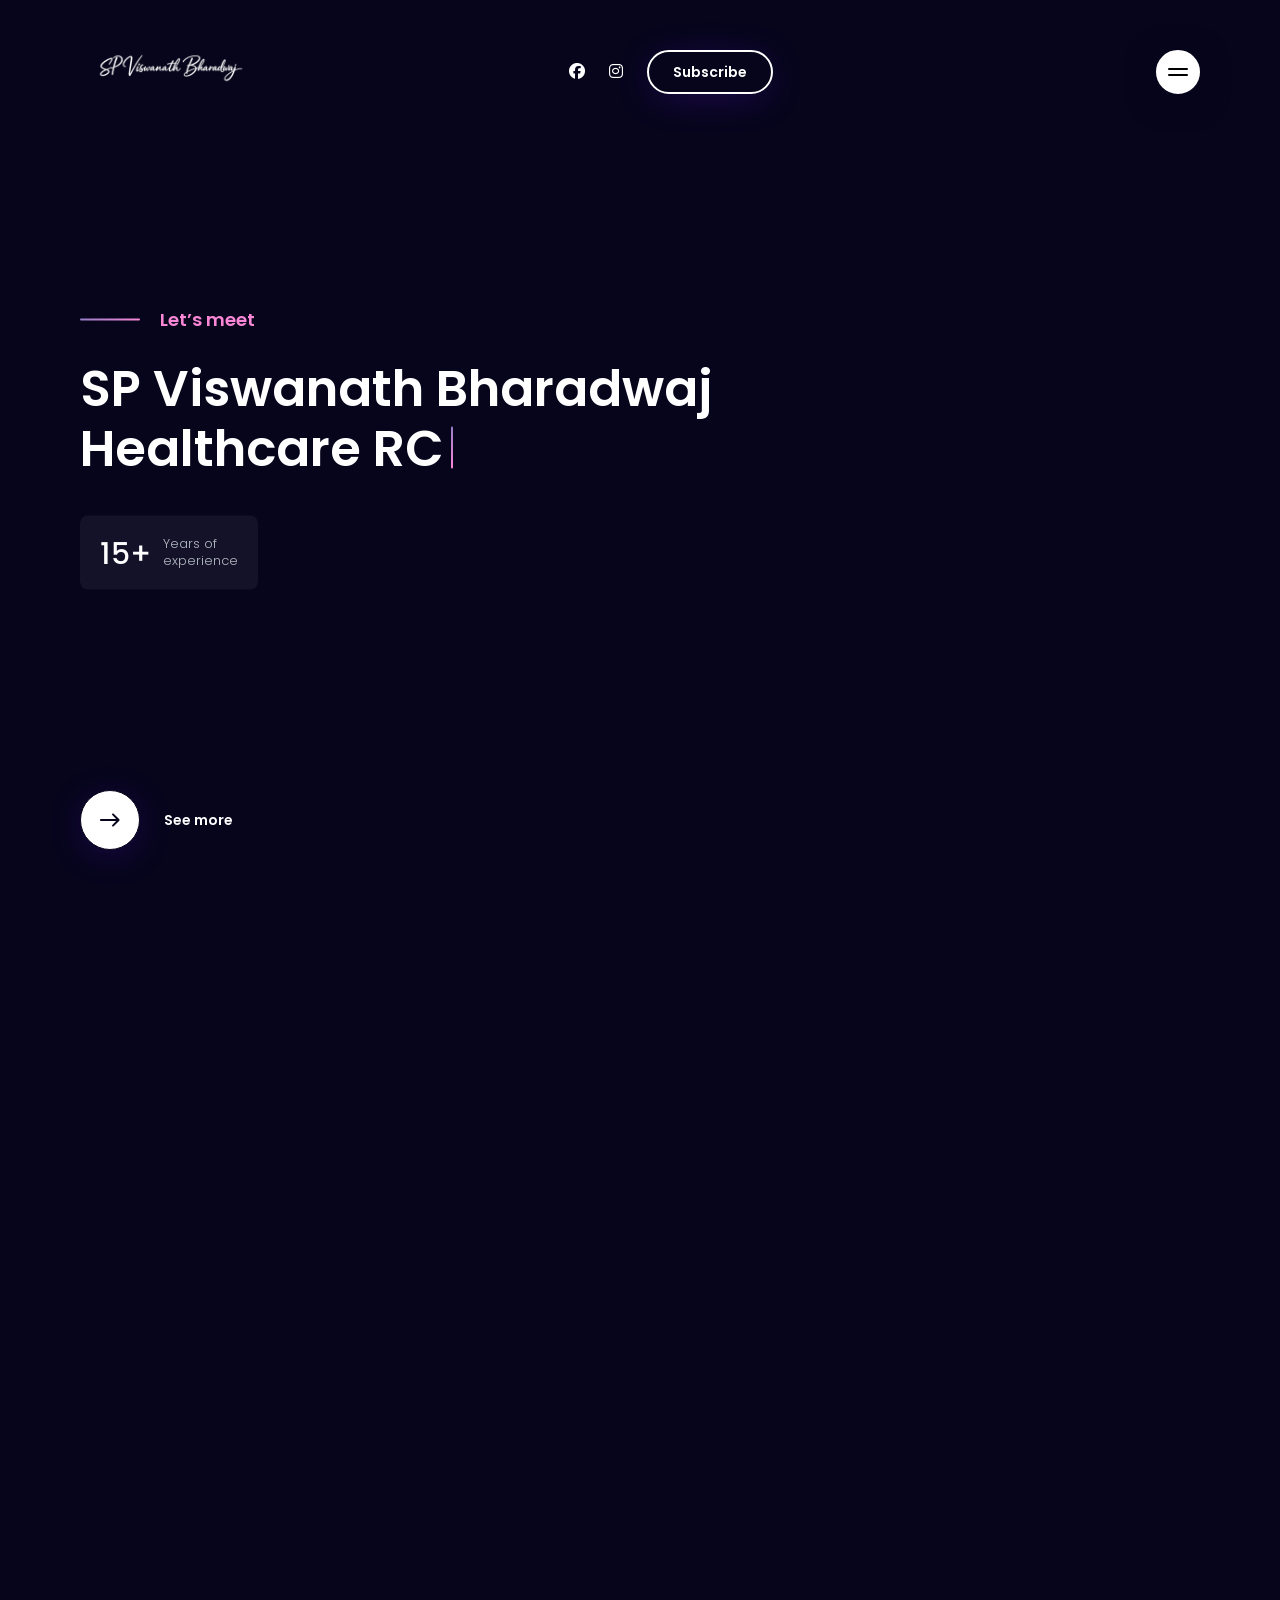
==== index.html @ 12da643f "Update index.html" ====
<!DOCTYPE html>
<html lang="en" dir="ltr">

  <head>
    <meta charset="utf-8">

    <!-- Page Title -->
    <title>SP Viswanath Bharadwaj Portfolio</title>

    <!-- Meta Tags -->
    <meta name="description" content="Marvio - awesome coming soon and portfolio template to kick-start your project">
    <meta name="keywords" content="mix_design, coming soon, under construction, template, landing page, portfolio, one page, responsive, html5, css3, creative, clean, agency, personal page">
    <meta name="author" content="mix_design">

    <!-- Viewport Meta-->
    <meta http-equiv="X-UA-Compatible" content="IE=edge">
    <meta name="viewport" content="width=device-width, initial-scale=1, maximum-scale=1">

    <!-- Template Favicon & Icons Start -->
    <link rel="icon" href="img/favicon/favicon.ico" sizes="any">
    <link rel="icon" href="img/favicon/icon.svg" type="image/svg+xml">
    <link rel="apple-touch-icon" href="img/favicon/apple-touch-icon.png">
    <link rel="manifest" href="img/favicon/manifest.webmanifest">
    <!-- Template Favicon & Icons End -->

    <!-- Facebook Metadata Start -->
    <meta property="og:image:height" content="1200">
    <meta property="og:image:width" content="1200">
    <meta property="og:title" content="Marvio - Coming Soon & Portfolio Template">
    <meta property="og:description" content="Marvio - awesome coming soon and portfolio template to kick-start your project">
    <meta property="og:url" content="http://mixdesign.dev/themeforest/marvio/">
    <meta property="og:image" content="http://mixdesign.dev/themeforest/marvio/img/favicon/og-image.jpg">
    <!-- Facebook Metadata End -->

    <!-- Template Styles Start -->
    <link rel="stylesheet" type="text/css" href="css/loaders/loader.css">
    <link rel="stylesheet" type="text/css" href="css/plugins.css">
    <link rel="stylesheet" type="text/css" href="css/main.css">
    <!-- Template Styles End -->

    <!-- Custom Browser Color Start -->
    <meta name="theme-color" content="#0e0d26">
    <meta name="msapplication-navbutton-color" content="#0e0d26">
    <meta name="apple-mobile-web-app-status-bar-style" content="#0e0d26">
    <!-- Custom Browser Color End -->
  </head>

  <body>

    <!-- Loader Start -->
    <div class="loader">
      <div class="loader__container">
        <div class="loader__circle">
          <img src="img/logo-loader.svg" alt="Marvio Template Loader Logo">
        </div>
      </div>
    </div>
    <!-- Loader End -->

    <!-- Menu Start -->
    <nav id="menu" class="menu">
      <div class="menu__content">
        <div class="container-fluid p-0 fullheight">
          <div class="row g-0 flex-xl-row-reverse fullheight">

            <!--Menu Data Block Start -->
            <div class="col-12 col-xl-8 menu__data">

              <!-- Menu Controls Line Start -->
              <div class="menudata__controls">
                <div class="controls__content">
                  <div class="container-fluid p-0">
                    <div class="row g-0">
                      <div class="col-8">
                        <div class="controls__leftline d-flex justify-content-start align-items-center">

                          <!-- Menu Notify Trigger Start -->
                          <a id="notify-trigger-menu" class="btn-round-mobile btn-notify btn-light-mobile hover-white hover-white-s" href="#0">
                            <em></em>
                            <i class="fa-solid fa-bell"></i>
                            <span class="btn-caption">Subscribe</span>
                          </a>
                          <!-- Menu Notify Trigger End -->

                          <!-- Menu Socials Start -->
                          <div class="socials-menu">
                            <ul>
                              <li>
                                <a href="https://www.facebook.com/throbknight" target="_blank">
                                  <i class="fa-brands fa-facebook"></i>
                                </a>
                              </li>
                              <li>
                                <a href="https://www.instagram.com/sp_viswanath_bharadwaj/" target="_blank">
                                  <i class="fa-brands fa-instagram"></i>
                                </a>
                              </li>
                            </ul>
                          </div>
                          <!-- Menu Socials End -->

                        </div>
                      </div>
                      <div class="col-4">
                        <div class="controls__rightline d-flex justify-content-end align-items-center">

                          <!-- Menu Close Button Start -->
                          <a id="menu-close" class="section-close hover-white hover-white-s" href="#0">
                            <em></em>
                            <span></span>
                          </a>
                          <!-- Menu Close Button End -->

                        </div>
                      </div>
                    </div>
                  </div>
                </div>
              </div>
              <!-- Menu Controls Line End -->

              <!-- Menu Links Start -->
              <div class="menudata__links">
                <div class="container-fluid p-0">
                  <div class="row g-0 align-items-end">
                    <div class="col-12 col-md-6">

                      <!-- Navigation Start -->
                      <ul class="navigation">
                        <li>
                          <a href="#0" id="home-trigger">Home</a>
                        </li>
                        <li>
                          <a href="#0" id="about-trigger">About Me</a>
                        </li>
                        <li>
                          <a href="#0" id="portfolio-trigger">Portfolio</a>
                        </li>
                        <li>
                          <a href="#0" id="contact-trigger">Contact</a>
                        </li>
                      </ul>
                      <!-- Navigation End -->

                    </div>
                    <div class="col-12 col-md-6">

                      <!-- Menu Contact Links Start -->
                      <ul class="menulinks__contact">
                        <li>
                          <p>
                            <a class="contact-link" href="https://maps.app.goo.gl/tg66KsyhEFviQRVW8" target="_blank">Uppal,<br>Hyderabad, IN 500039</a>
                          </p>
                        </li>
                        <li>
                          <p><a class="contact-link" href="tel:+917893656464">+91 789 365-6464</a></p>
                        </li>
                        <li>
                          <p><a class="contact-link" href="mailto:example@example.com?subject=Message%20from%20your%20site">spv.bharadwaj@gmail.com</a></p>
                        </li>
                      </ul>
                      <!-- Menu Contact Links End -->

                    </div>
                  </div>
                </div>
              </div>
              <!-- Menu Links End -->

              <!-- Menu Copyright Start -->
              <div class="menudata__copyright">
                <div class="container-fluid p-0">
                  <div class="row g-0">
                    <div class="col-12">
                      <p class="copyright">By <a href="https://bharadwaj-sigma.vercel.app" target="_blank">SP Viswanath Bharadwaj</a>, 2026</p>
                    </div>
                  </div>
                </div>
              </div>
              <!-- Menu Copyright End -->

            </div>
            <!--Menu Data Block End -->

            <!--Menu Media Block Start -->
            <div class="col-12 col-xl-4 menu__media">
              <div class="media__content">

                <!-- Menu Image Background Start -->
                <div class="menu__image menu-image-1"></div>
                <!-- Menu Image Background End -->

              </div>
            </div>
            <!--Menu Media Block End -->

          </div>
        </div>
      </div>
    </nav>
    <!-- Menu End -->

    <!-- Header Start -->
    <header id="header" class="header">

      <!-- Logo Start -->
      <div class="header__logo">
        <img src="img/spvb-logo.svg" alt="SP Viswanath Bharadwaj">
      </div>
      <!-- Logo End -->

      <!-- Header Content Start -->
      <div class="header__content fullheight-mobile d-flex align-items-center">
        <div class="container-fluid px-0">
          <div class="row gx-0 justify-content-end justify-content-xl-start">
            <div class="col-auto col-xl-8">

              <!-- Header Controls Block Start -->
              <div class="header__buttons d-flex justify-content-end align-items-center">

                <!-- Socials Desktop Start -->
                <div class="socials-desktop">
                <ul>
                <li>
                <a href="https://www.facebook.com/throbknight" target="_blank">
                <i class="fa-brands fa-facebook"></i>
                </a>
                </li>
                <li>
                <a href="https://www.instagram.com/sp_viswanath_bharadwaj/" target="_blank">
                <i class="fa-brands fa-instagram"></i>
                </a>
                </li>
                </ul>
                </div>
                <!-- Socials Desktop End -->

                <!-- Notify Trigger Start -->
                <a id="notify-trigger" class="btn-round-mobile btn-notify btn-light-outline notify-trigger hover-white hover-white-s" href="#0">
                  <em></em>
                  <i class="fa-solid fa-bell"></i>
                  <span class="btn-caption">Subscribe</span>
                </a>
                <!-- Notify Trigger End -->

              </div>
              <!-- Header Controls Block End -->

            </div>
            <div class="col-auto col-xl-4">

              <!-- Menu Trigger Start -->
              <div class="header__menu d-flex justify-content-end">
                <a id="menu-trigger" class="menu-trigger" href="#0">
                  <span class="menu-objects"></span>
                </a>
              </div>
              <!-- Menu Trigger End -->

            </div>
          </div>
        </div>
      </div>
      <!-- Header Content End -->

    </header>
    <!-- Header End -->

    <!-- Main Section Start -->
    <section id="main" class="main active">
      <div class="main__content">
        <div class="container-fluid p-0 fullheight">
          <div class="row g-0 fullheight">

            <!-- Main Section Intro Start -->
            <div class="col-12 col-xl-8 main__intro">

              <!-- Intro Content Start -->
              <div class="intro__content">

                <!-- Headline Start -->
                <div id="headline" class="headline">
                  <span class="headline__subtitle">Let’s meet</span>
                  <h1 class="animated-headline medium">
                  SP Viswanath Bharadwaj
                  <br>
                  <span id="typed-strings">
                  <b>Healthcare RCM Strategist</b>
                  <b>Revenue Cycle Automation Architect</b>
                  <b>Healthcare Financial Systems Innovator</b>
                  </span>
                  <span id="typed"></span>
                  </h1>
                  <div class="headline__numblock d-flex align-items-start">
                    <div class="numblock block-rounded-m d-flex flex-column flex-sm-row align-items-sm-center">
                      <span class="numblock__number">15+</span>
                      <span class="numblock__descr">Years of<br>experience</span>
                    </div>
                  </div>
                </div>
                <!-- Headline End -->

              </div>
              <!-- Intro Content End -->

              <!-- Bottom Button Start -->
              <div class="intro__button">
                <a href="#0" id="menu-trigger-intro" class="btn-bottom">
                  <span class="circle">
                    <em></em>
                    <svg xmlns="http://www.w3.org/2000/svg" enable-background="new 0 0 24 24" height="24px" viewBox="0 0 24 24" width="24px">
                      <rect fill="none" height="24" width="24"/>
                      <path d="M14.29,5.71L14.29,5.71c-0.39,0.39-0.39,1.02,0,1.41L18.17,11H3c-0.55,0-1,0.45-1,1v0c0,0.55,0.45,1,1,1h15.18l-3.88,3.88 c-0.39,0.39-0.39,1.02,0,1.41l0,0c0.39,
                      0.39,1.02,0.39,1.41,0l5.59-5.59c0.39-0.39,0.39-1.02,0-1.41L15.7,5.71 C15.32,5.32,14.68,5.32,14.29,5.71z"/>
                    </svg>
                  </span>
                  <span class="caption">See more</span>
                </a>
              </div>
            <!-- Main Section Intro End -->

            <!-- Main Section Media Start -->
            <div class="col-12 col-xl-4 main__media">

              <!-- Background Effect Start -->
              <div id="bgndKenburns"></div>
              <!-- Background Effect End -->

            </div>
            <!-- Main Section Media End -->

            <!-- Sosials Mobile Start -->
            <div class="col-12 socials-mobile">
  <ul>
    <li>
      <a href="https://www.facebook.com/throbknight" target="_blank">
        <i class="fa-brands fa-facebook"></i>
      </a>
    </li>
    <li>
      <a href="https://www.instagram.com/sp_viswanath_bharadwaj/" target="_blank">
        <i class="fa-brands fa-instagram"></i>
      </a>
    </li>
  </ul>
</div>
            <!-- Sosials Mobile End -->

          </div>
        </div>
      </div>
    </section>
    <!-- Main Section End -->

<!-- About Section Start -->
<section id="about" class="inner about">
<div class="container-fluid p-0 fullheight">
<div class="row g-0 fullheight">

<!-- About Content Start -->
<div class="col-12 col-xl-8 inner__content">

<div class="desktop-shadow"></div>

<div class="inner__blocks">

<!-- About Text -->
<div class="inner__container">
<div class="content-block">

<span class="section__subtitle">About Me</span>
<h2>SP Viswanath Bharadwaj</h2>

<p class="section__text">
I am a healthcare revenue strategist focused on improving how hospitals
manage financial operations and navigate the complexity of insurance systems.
My work revolves around identifying operational inefficiencies,
understanding payer behavior and developing practical solutions that
improve financial performance across healthcare organizations.
</p>

<p class="section__text">
My professional journey has been driven by curiosity about how healthcare
systems function behind the scenes. Over time this curiosity evolved into
a deeper interest in revenue cycle operations, financial analytics and the
structural challenges hospitals face when dealing with insurance processes,
claim denials and reimbursement delays.
</p>

<p class="section__text">
Through continuous learning and hands-on experience I have developed a
strong understanding of the healthcare revenue cycle and its operational
bottlenecks. My focus is on designing strategic frameworks and scalable
systems that help healthcare providers strengthen financial stability
while improving transparency for patients.
</p>

<p class="section__text">
My long term vision is to contribute to building smarter healthcare
revenue ecosystems where technology, data intelligence and patient
advocacy work together to create more efficient and sustainable
healthcare financial systems.
</p>

</div>
</div>


<!-- Skills Section -->
<div class="inner__container">
<div class="content-block">

<div class="show-skillbar">
<div class="skillbar" data-percent="95">
<span class="skillbar-title">Revenue Cycle Strategy</span>
<p class="skillbar-bar"></p>
<span class="skill-bar-percent"></span>
</div>
</div>

<div class="show-skillbar">
<div class="skillbar" data-percent="92">
<span class="skillbar-title">Healthcare Financial Analytics</span>
<p class="skillbar-bar"></p>
<span class="skill-bar-percent"></span>
</div>
</div>

<div class="show-skillbar">
<div class="skillbar" data-percent="90">
<span class="skillbar-title">RCM Automation Architecture</span>
<p class="skillbar-bar"></p>
<span class="skill-bar-percent"></span>
</div>
</div>

<div class="show-skillbar">
<div class="skillbar" data-percent="93">
<span class="skillbar-title">Denial Management Strategy</span>
<p class="skillbar-bar"></p>
<span class="skill-bar-percent"></span>
</div>
</div>

<div class="show-skillbar">
<div class="skillbar" data-percent="91">
<span class="skillbar-title">Payer Behavior Analysis</span>
<p class="skillbar-bar"></p>
<span class="skill-bar-percent"></span>
</div>
</div>

<div class="show-skillbar">
<div class="skillbar" data-percent="94">
<span class="skillbar-title">Healthcare Revenue Optimization</span>
<p class="skillbar-bar"></p>
<span class="skill-bar-percent"></span>
</div>
</div>

</div>
</div>


<!-- Optional Visual Block -->
<div class="inner__container">
<div class="content-block">

<div class="fullwidth-container">

<video class="block-rounded-l" width="100%" controls autoplay muted loop>
  <source src="video/my-video.mp4" type="video/mp4">
  Your browser does not support the video tag.
</video>

</div>

</div>
</div>
</div>
</div>

</div>
</div>
<!-- About Content End -->


<!-- About Media Start -->
<div class="col-12 col-xl-4 inner__media">
<div class="image media-image-about"></div>
</div>
<!-- About Media End -->


</div>
</div>
</section>
<!-- About Section End -->

          <!-- About Section Media Start -->
          <div class="col-12 col-xl-4 inner__media">

            <!-- About Section Image Background Start -->
            <div class="image media-image-about"></div>
            <!-- About Section Image Background End -->

          </div>
</section>
<!-- About Section End -->

    <!-- Portfolio Section Start -->
    <section id="portfolio" class="inner portfolio">
      <div class="container-fluid p-0 fullheight">
        <div class="row g-0 fullheight">

          <!-- Portfolio Section Content Start -->
          <div class="col-12 col-xl-8 inner__content">
            <!-- desktop shadow -->
            <div class="desktop-shadow"></div>
            <!-- inner section blocks -->
            <div class="inner__blocks">

              <!-- Section Container - Section Title Start -->
              <div class="inner__container">
                <div class="content-block">
                  <span class="section__subtitle">Portfolio</span>
                  <h2>Healthcare Revenue Systems & Strategic Models</h2>
                  <p class="section__text">
My work focuses on designing large scale healthcare revenue infrastructure
that improves hospital financial stability, reduces claim denials and
creates better financial outcomes for both providers and patients.
</p>

</div>
              </div>
              <!-- Section Container - Section Title End -->

<!-- Section Container - Gallery Start -->
<div class="inner__container">
<div class="content-block grid-block">
<div class="container-fluid px-4 works__gallery">
<div class="row gx-5 my-gallery" itemscope itemtype="http://schema.org/ImageGallery">

<!-- Works Gallery Single Item Start -->
<figure class="col-12 col-md-6 my-gallery__item" itemprop="associatedMedia" itemscope itemtype="http://schema.org/ImageObject">
<a href="img/portfolio/1.PNG" data-image="img/portfolio/1.PNG" class="my-gallery__link block-rounded-l" itemprop="contentUrl" data-size="1000x1000">
<img src="img/portfolio/1.PNG" class="my-gallery__image" itemprop="thumbnail" alt="Image description" />
</a>
<figcaption class="my-gallery__description block-rounded-l" itemprop="caption description">
<h4 class="dark">$100M Healthcare RCM Ecosystem Model
<small>RCM Platform</small>
</h4>
<p>A comprehensive revenue cycle ecosystem that integrates automation, revenue intelligence and patient financial advocacy to reduce denials, accelerate reimbursements and detect revenue leakage across healthcare systems.</p>
</figcaption>
</figure>
<!-- Works Gallery Single Item End -->


<!-- Works Gallery Single Item Start -->
<figure class="col-12 col-md-6 my-gallery__item" itemprop="associatedMedia" itemscope itemtype="http://schema.org/ImageObject">
<a href="img/portfolio/2.PNG" data-image="img/portfolio/2.PNG" class="my-gallery__link block-rounded-l" itemprop="contentUrl" data-size="1000x1000">
<img src="img/portfolio/2.PNG" class="my-gallery__image" itemprop="thumbnail" alt="Image description" />
</a>
<figcaption class="my-gallery__description block-rounded-l" itemprop="caption description">
<h4>RCM Automation Architecture
<small>Automation</small>
</h4>
<p>Development of automated workflows for eligibility verification, authorization detection, claim scrubbing and payment posting to significantly reduce operational dependency and increase claim processing speed.</p>
</figcaption>
</figure>
<!-- Works Gallery Single Item End -->


<!-- Works Gallery Single Item Start -->
<figure class="col-12 col-md-6 my-gallery__item" itemprop="associatedMedia" itemscope itemtype="http://schema.org/ImageObject">
<a href="img/portfolio/3.PNG" data-image="img/portfolio/3.PNG" class="my-gallery__link block-rounded-l" itemprop="contentUrl" data-size="1000x1000">
<img src="img/portfolio/3.PNG" class="my-gallery__image" itemprop="thumbnail" alt="Image description" />
</a>
<figcaption class="my-gallery__description block-rounded-l" itemprop="caption description">
<h4>Revenue Intelligence Engine
<small>Analytics</small>
</h4>
<p>Predictive analytics system designed to monitor payer behavior, identify underpayments, forecast denial risks and provide financial performance insights for healthcare organizations.</p>
</figcaption>
</figure>
<!-- Works Gallery Single Item End -->


<!-- Works Gallery Single Item Start -->
<figure class="col-12 col-md-6 my-gallery__item" itemprop="associatedMedia" itemscope itemtype="http://schema.org/ImageObject">
<a href="img/portfolio/4.PNG" data-image="img/portfolio/4.PNG" class="my-gallery__link block-rounded-l" itemprop="contentUrl" data-size="1000x1000">
<img src="img/portfolio/4.PNG" class="my-gallery__image" itemprop="thumbnail" alt="Image description" />
</a>
<figcaption class="my-gallery__description block-rounded-l" itemprop="caption description">
<h4 class="dark">Patient Financial Advocacy Model
<small>Patient Advocacy</small>
</h4>
<p>A structured advocacy layer that helps patients navigate insurance, understand medical bills and access financial assistance programs while improving revenue recovery for healthcare providers.</p>
</figcaption>
</figure>
<!-- Works Gallery Single Item End -->


<!-- Works Gallery Single Item Start -->
<figure class="col-12 col-md-6 my-gallery__item" itemprop="associatedMedia" itemscope itemtype="http://schema.org/ImageObject">
<a href="img/portfolio/5.PNG" data-image="img/portfolio/5.PNG" class="my-gallery__link block-rounded-l" itemprop="contentUrl" data-size="1000x1000">
<img src="img/portfolio/5.PNG" class="my-gallery__image" itemprop="thumbnail" alt="Image description" />
</a>
<figcaption class="my-gallery__description block-rounded-l" itemprop="caption description">
<h4 class="dark">Healthcare Revenue Protection Framework
<small>Compliance</small>
</h4>
<p>A strategic framework designed to minimize revenue leakage, improve payer contract compliance and protect healthcare organizations from financial and operational risk.</p>
</figcaption>
</figure>
<!-- Works Gallery Single Item End -->


<!-- Works Gallery Single Item Start -->
<figure class="col-12 col-md-6 my-gallery__item" itemprop="associatedMedia" itemscope itemtype="http://schema.org/ImageObject">
<a href="img/portfolio/6.PNG" data-image="img/portfolio/6.PNG" class="my-gallery__link block-rounded-l" itemprop="contentUrl" data-size="1000x1000">
<img src="img/portfolio/6.PNG" class="my-gallery__image" itemprop="thumbnail" alt="Image description" />
</a>
<figcaption class="my-gallery__description block-rounded-l" itemprop="caption description">
<h4>Integrated Healthcare Navigation Network
<small>Future Vision</small>
</h4>
<p>A next generation ecosystem connecting hospitals, revenue intelligence platforms, patient advocacy networks and compliance advisory systems into one unified healthcare financial infrastructure.</p>
</figcaption>
</figure>
<!-- Works Gallery Single Item End -->

</div>
</div>
</div>
</div>
<!-- Section Container - Gallery End -->

            </div>
          </div>
          <!-- Portfolio Section Content End -->

          <!-- Portfolio Section Media Start -->
          <div class="col-12 col-xl-4 inner__media">

            <!-- Portfolio Section Image Background Start -->
            <div class="image media-image-portfolio"></div>
            <!-- Portfolio Section Image Background End -->

          </div>
          <!-- Portfolio Section Media End -->

        </div>
      </div>
    </section>
    <!-- Portfolio Section End -->

    <!-- Contact Section Start -->
    <section id="contact" class="inner contact">
      <div class="container-fluid p-0 fullheight">
        <div class="row g-0 fullheight">

          <!-- Contact Section Content Start -->
          <div class="col-12 col-xl-8 inner__content">
            <!-- desktop shadow -->
            <div class="desktop-shadow"></div>
            <!-- inner section blocks -->
            <div class="inner__blocks">

              <!-- Section Container - Section Title Start -->
              <div class="inner__container">
                <div class="content-block">
                  <span class="section__subtitle">Contact</span>
                  <h2>Let’s get in touch. Welcome to the new office.</h2>
                  <p class="section__text">You can call us or leave a request here.
                    We are always glad to see you in <a class="text-link" href="https://maps.app.goo.gl/tg66KsyhEFviQRVW8" target="_blank">our office</a> from
                    <span>9:00</span> to
                    <span>18:00</span>.
                  </p>
                </div>
              </div>
              <!-- Section Container - Section Title End -->

              <!-- Section Container - Contact Data Start -->
              <div class="inner__container">
                <div class="content-block grid-block">
                  <div class="container-fluid px-4">
                    <div class="row gx-5 align-items-stretch">
                      <!-- contact data single item -->
                      <div class="col-12 col-md-6 col-lg-4 contactdata">
                        <div class="contactdata__item contactdata-item-1 block-rounded-l">
                          <div class="contactdata__icon">
                            <img src="https://dummyimage.com/100x100/dedede/636363" alt="Marvio Contact Icon">
                          </div>
                          <h5 class="contactdata__title">Location</h5>
                          <div class="contactdata__descr d-flex align-items-start">
                            <div class="contactdata__icon">
                              <i class="fa-solid fa-location-crosshairs"></i>
                            </div>
                            <div class="contactdata__text">
                              <p><a class="contact-link" href="https://goo.gl/maps/nWXKpGaDPuyH6gxRA" target="_blank">11 West 53 Street,<br>New York, NY 10019</a></p>
                            </div>
                          </div>
                          <div class="contactdata__descr d-flex align-items-start">
                            <div class="contactdata__icon">
                              <i class="fa-solid fa-location-crosshairs"></i>
                            </div>
                            <div class="contactdata__text">
                              <p><a class="contact-link" href="https://goo.gl/maps/xap5o3MZBuC6DFHz8" target="_blank">3400 Broadway,<br>Oakland, CA 94611</a></p>
                            </div>
                          </div>
                        </div>
                      </div>
                      <!-- contact data single item -->
                      <div class="col-12 col-md-6 col-lg-4 contactdata">
                        <div class="contactdata__item contactdata-item-2 block-rounded-l">
                          <div class="contactdata__icon">
                            <img src="https://dummyimage.com/100x100/dedede/636363" alt="Marvio Contact Icon">
                          </div>
                          <h5 class="contactdata__title">Follow us</h5>
                          <div class="contactdata__descr d-flex align-items-start">
                            <ul class="contactdata__socials">
                              <li>
                                <i class="fa-brands fa-facebook"></i>
                                <a class="contact-link" href="https://www.facebook.com/" target="_blank">Facebook</a>
                              </li>
                              <li>
                                <i class="fa-brands fa-instagram"></i>
                                <a class="contact-link" href="https://www.instagram.com/" target="_blank">Instagram</a>
                              </li>
                              <li>
                                <i class="fa-brands fa-x-twitter"></i>
                                <a class="contact-link" href="https://x.com/" target="_blank">X</a>
                              </li>
                              <li>
                                <i class="fa-brands fa-pinterest"></i>
                                <a class="contact-link" href="https://pinterest.com/" target="_blank">Pinterest</a>
                              </li>
                            </ul>
                          </div>
                        </div>
                      </div>
                      <!-- contact data single item -->
                      <div class="col-12 col-md-6 col-lg-4 contactdata">
                        <div class="contactdata__item contactdata-item-3 block-rounded-l">
                          <div class="contactdata__icon">
                            <img src="https://dummyimage.com/100x100/dedede/636363" alt="Marvio Contact Icon">
                          </div>
                          <h5 class="contactdata__title">Contact</h5>
                          <div class="contactdata__descr d-flex align-items-start">
                            <div class="contactdata__icon">
                              <i class="fa-solid fa-phone"></i>
                            </div>
                            <div class="contactdata__text">
                              <p>
                                <a class="contact-link" href="tel:+12127089400">+1 212-708-9400</a>
                                <br>
                                <a class="contact-link" href="tel:+15104570211">+1 510-457-0211</a>
                              </p>
                            </div>
                          </div>
                          <div class="contactdata__descr d-flex align-items-start">
                            <div class="contactdata__icon">
                              <i class="fa-solid fa-envelope"></i>
                            </div>
                            <div class="contactdata__text">
                              <a class="contact-link" href="mailto:example@example.com?subject=Message%20from%20your%20site">hello@marvio.com</a>
                              <br>
                              <a class="contact-link" href="mailto:example@example.com?subject=Message%20from%20your%20site">support@marvio.com</a>
                            </div>
                          </div>
                        </div>
                      </div>
                    </div>
                  </div>
                </div>
              </div>
              <!-- Section Container - Contact Data End -->

          <!-- Portfolio Section Media Start -->
          <div class="col-12 col-xl-4 inner__media">

            <!-- Portfolio Section Image Background Start -->
            <div class="image media-image-portfolio"></div>
            <!-- Portfolio Section Image Background End -->

          </div>
          <!-- Portfolio Section Media End -->

        </div>
      </div>
    </section>
    <!-- Portfolio Section End -->

    <!-- Contact Section Start -->
    <section id="contact" class="inner contact">
      <div class="container-fluid p-0 fullheight">
        <div class="row g-0 fullheight">

          <!-- Contact Section Content Start -->
          <div class="col-12 col-xl-8 inner__content">
            <!-- desktop shadow -->
            <div class="desktop-shadow"></div>
            <!-- inner section blocks -->
            <div class="inner__blocks">

              <!-- Section Container - Section Title Start -->
              <div class="inner__container">
                <div class="content-block">
                  <span class="section__subtitle">Contact</span>
                  <h2>Let’s get in touch. Welcome to the new office.</h2>
                  <p class="section__text">Our website is under construction but we are ready to go!
                    You can call us or leave a request here.
                    We are always glad to see you in <a class="text-link" href="https://goo.gl/maps/nWXKpGaDPuyH6gxRA" target="_blank">our office</a> from
                    <span>9:00</span> to
                    <span>18:00</span>.
                  </p>
                </div>
              </div>
              <!-- Section Container - Section Title End -->

              <!-- Section Container - Contact Data Start -->
              <div class="inner__container">
                <div class="content-block grid-block">
                  <div class="container-fluid px-4">
                    <div class="row gx-5 align-items-stretch">
                      <!-- contact data single item -->
                      <div class="col-12 col-md-6 col-lg-4 contactdata">
                        <div class="contactdata__item contactdata-item-1 block-rounded-l">
                          <div class="contactdata__icon">
                            <img src="https://dummyimage.com/100x100/dedede/636363" alt="Marvio Contact Icon">
                          </div>
                          <h5 class="contactdata__title">Location</h5>
                          <div class="contactdata__descr d-flex align-items-start">
                            <div class="contactdata__icon">
                              <i class="fa-solid fa-location-crosshairs"></i>
                            </div>
                            <div class="contactdata__text">
                              <p><a class="contact-link" href="https://goo.gl/maps/nWXKpGaDPuyH6gxRA" target="_blank">11 West 53 Street,<br>New York, NY 10019</a></p>
                            </div>
                          </div>
                          <div class="contactdata__descr d-flex align-items-start">
                            <div class="contactdata__icon">
                              <i class="fa-solid fa-location-crosshairs"></i>
                            </div>
                            <div class="contactdata__text">
                              <p><a class="contact-link" href="https://goo.gl/maps/xap5o3MZBuC6DFHz8" target="_blank">3400 Broadway,<br>Oakland, CA 94611</a></p>
                            </div>
                          </div>
                        </div>
                      </div>
                      <!-- contact data single item -->
                      <div class="col-12 col-md-6 col-lg-4 contactdata">
                        <div class="contactdata__item contactdata-item-2 block-rounded-l">
                          <div class="contactdata__icon">
                            <img src="https://dummyimage.com/100x100/dedede/636363" alt="Marvio Contact Icon">
                          </div>
                          <h5 class="contactdata__title">Follow us</h5>
                          <div class="contactdata__descr d-flex align-items-start">
                            <ul class="contactdata__socials">
                              <li>
                                <i class="fa-brands fa-facebook"></i>
                                <a class="contact-link" href="https://www.facebook.com/" target="_blank">Facebook</a>
                              </li>
                              <li>
                                <i class="fa-brands fa-instagram"></i>
                                <a class="contact-link" href="https://www.instagram.com/" target="_blank">Instagram</a>
                              </li>
                              <li>
                                <i class="fa-brands fa-x-twitter"></i>
                                <a class="contact-link" href="https://x.com/" target="_blank">X</a>
                              </li>
                              <li>
                                <i class="fa-brands fa-pinterest"></i>
                                <a class="contact-link" href="https://pinterest.com/" target="_blank">Pinterest</a>
                              </li>
                            </ul>
                          </div>
                        </div>
                      </div>
                      <!-- contact data single item -->
                      <div class="col-12 col-md-6 col-lg-4 contactdata">
                        <div class="contactdata__item contactdata-item-3 block-rounded-l">
                          <div class="contactdata__icon">
                            <img src="https://dummyimage.com/100x100/dedede/636363" alt="Marvio Contact Icon">
                          </div>
                          <h5 class="contactdata__title">Contact</h5>
                          <div class="contactdata__descr d-flex align-items-start">
                            <div class="contactdata__icon">
                              <i class="fa-solid fa-phone"></i>
                            </div>
                            <div class="contactdata__text">
                              <p>
                                <a class="contact-link" href="tel:+12127089400">+1 212-708-9400</a>
                                <br>
                                <a class="contact-link" href="tel:+15104570211">+1 510-457-0211</a>
                              </p>
                            </div>
                          </div>
                          <div class="contactdata__descr d-flex align-items-start">
                            <div class="contactdata__icon">
                              <i class="fa-solid fa-envelope"></i>
                            </div>
                            <div class="contactdata__text">
                              <a class="contact-link" href="mailto:example@example.com?subject=Message%20from%20your%20site">hello@marvio.com</a>
                              <br>
                              <a class="contact-link" href="mailto:example@example.com?subject=Message%20from%20your%20site">support@marvio.com</a>
                            </div>
                          </div>
                        </div>
                      </div>
                    </div>
                  </div>
                </div>
              </div>
              <!-- Section Container - Contact Data End -->

              <!-- Section Container - Contact Form Start -->
              <div class="inner__container">
                <div class="content-block">
                  <h3>Just say hello!</h3>
                  <p class="block__text">Want to know more about me, tell us about your project or just to say hello?
                    Drop me a line and I'll get back as soon as possible.
                  </p>
                </div>
                <div class="content-block grid-block">
                  <div class="form-container">

                    <!-- Contact Form Reply Group Start -->
                    <div class="reply-group">
                      <i class="fa-solid fa-circle-check reply-group__icon"></i>
                      <p class="reply-group__title light">Done!</p>
                      <span class="reply-group__text light">Thanks for your message. I'll get back as soon as possible.</span>
                    </div>
                    <!-- Contact Form Reply Group End -->

                    <!-- Contact Form Start -->
                    <form class="form form-light contact-form" id="contact-form">
                      <!-- Hidden Required Fields -->
                      <input type="hidden" name="project_name" value="Marvio - Coming Soon & Portfolio Template">
                      <input type="hidden" name="admin_email" value="support@mixdesign.dev">
                      <input type="hidden" name="form_subject" value="Contact Form Message">
                      <!-- END Hidden Required Fields-->
                      <div class="container-fluid px-4">
                        <div class="row gx-5">
                          <div class="col-12 col-md-6">
                            <input class="block-rounded-s" type="text" name="Name" placeholder="Your Name*" required>
                          </div>
                          <div class="col-12 col-md-6">
                            <input class="block-rounded-s" type="text" name="Company" placeholder="Company Name">
                          </div>
                          <div class="col-12 col-md-6">
                            <input class="block-rounded-s" type="email" name="E-mail" placeholder="Email Adress*" required>
                          </div>
                          <div class="col-12 col-md-6">
                            <input class="block-rounded-s" type="tel" name="Phone" placeholder="Phone Number*" required>
                          </div>
                          <div class="col-12">
                            <textarea class="block-rounded-s margin-s" name="Message" placeholder="A Few Words*" required></textarea>
                          </div>
                          <div class="col-12">
                            <span class="inputs-description">*Required fields</span>
                            <button class="btn btn-l btn-light hover-gradient hover-gradient-l" type="submit">
                              <em></em>
                              <span class="btn-caption">Submit</span>
                            </button>
                          </div>
                        </div>
                      </div>
                    </form>
                    <!-- Contact Form End  -->

                  </div>
                </div>
              </div>
              <!-- Section Container - Contact Form End -->

            </div>
          </div>
          <!-- Contact Section Content End -->

          <!-- Contact Section Media Start -->
          <div class="col-12 col-xl-4 inner__media">

            <!-- Contact Section Image Background Start -->
            <div class="image media-image-contact"></div>
            <!-- Contact Section Image Background End -->

          </div>
          <!-- Contact Section Media End -->

        </div>
      </div>
    </section>
    <!-- Contact Section End -->

    <!-- Notify Popup Start -->
    <div id="notify" class="popup notify">
      <div class="popup__container">

        <!-- Popup Controls Start -->
        <div class="popup__controls d-flex justify-content-end">
          <a href="#0" id="notify-close" class="popup-close hover-gradient hover-gradient-s">
            <em></em>
            <span></span>
          </a>
        </div>
        <!-- Popup Controls End -->

        <!-- Popup Content Start -->
        <div class="popup__content block-rounded-l">

          <!-- Notify Popup Title Start -->
          <div class="popup-title">
            <p class="popup-title__title">Subscribe to my latest updates</p>
            <p class="popup-title__text">And be the first to know about my new projects, ideas and work in process</p>
          </div>
          <!-- Notify Popup Title End -->

          <!-- Notify Form Container Start -->
          <div class="form-container">

            <!-- Reply Messages Start-->
            <div class="reply-group subscription-ok">
              <i class="fa-solid fa-circle-check reply-group__icon"></i>
              <p class="reply-group__title txt-light">Done!</p>
              <span class="reply-group__text">Thanks for subscribing.</span>
            </div>
            <div class="reply-group subscription-error">
              <i class="fa-solid fa-face-frown-open reply-group__icon"></i>
              <p class="reply-group__title">Ooops!</p>
              <span class="reply-group__text">Something went wrong. Please try again later.</span>
            </div>
            <!-- Reply Messages End-->

            <!-- Notify Contact Form Start-->
            <form class="form notify-form form-light">
              <input class="block-rounded-s" type="email" placeholder="Your Email" required>
              <button class="btn btn-l btn-light hover-gradient hover-gradient-l" type="submit">
                <em></em>
                <span class="btn-caption">Submit</span>
              </button>
            </form>
            <!-- Notify Contact Form End-->

          </div>
          <!-- Notify Form Container End -->

        </div>
        <!-- Popup Content End -->

      </div>
    </div>
    <!-- Notify Popup End -->

    <!-- Root element of PhotoSwipe. Must have class pswp. -->
    <div class="pswp" tabindex="-1" role="dialog" aria-hidden="true">

      <!-- Background of PhotoSwipe.
      It's a separate element, as animating opacity is faster than rgba(). -->
      <div class="pswp__bg"></div>

      <!-- Slides wrapper with overflow:hidden. -->
      <div class="pswp__scroll-wrap">

        <!-- Container that holds slides. PhotoSwipe keeps only 3 slides in DOM to save memory. -->
        <!-- don't modify these 3 pswp__item elements, data is added later on. -->
        <div class="pswp__container">
            <div class="pswp__item"></div>
            <div class="pswp__item"></div>
            <div class="pswp__item"></div>
        </div>

        <!-- Default (PhotoSwipeUI_Default) interface on top of sliding area. Can be changed. -->
        <div class="pswp__ui pswp__ui--hidden">

          <div class="pswp__top-bar">

            <!--  Controls are self-explanatory. Order can be changed. -->

            <div class="pswp__counter"></div>

            <button class="pswp__button pswp__button--close" title="Close (Esc)"></button>

            <button class="pswp__button pswp__button--share" title="Share"></button>

            <button class="pswp__button pswp__button--fs" title="Toggle fullscreen"></button>

            <button class="pswp__button pswp__button--zoom" title="Zoom in/out"></button>

            <!-- Preloader demo http://codepen.io/dimsemenov/pen/yyBWoR -->
            <!-- element will get class pswp__preloader-active when preloader is running -->
            <div class="pswp__preloader">
                    <div class="pswp__preloader__icn">
                      <div class="pswp__preloader__cut">
                        <div class="pswp__preloader__donut"></div>
                      </div>
                    </div>
            </div>
          </div>

            <div class="pswp__share-modal pswp__share-modal--hidden pswp__single-tap">
                <div class="pswp__share-tooltip"></div>
            </div>

            <button class="pswp__button pswp__button--arrow--left" title="Previous (arrow left)">
            </button>

            <button class="pswp__button pswp__button--arrow--right" title="Next (arrow right)">
            </button>

            <div class="pswp__caption">
                <div class="pswp__caption__center"></div>
            </div>

        </div>

      </div>

    </div>

    <!-- Load Scripts Start -->
    <script src="js/libs.min.js"></script>
    <script src="js/gallery-init.js"></script>
    <script src="js/custom.js"></script>
    <!-- Load Scripts End -->

  </body>

</html>
---- css/loaders/loader.css ----
/*! ------------------------------------------------
 * Project Name: Marvio - Coming Soon & Portfolio Template
 * Project Description: Marvio - awesome coming soon and portfolio template to kick-start your project
 * Tags: mix_design, coming soon, under construction, template, landing page, portfolio, one page, responsive, html5, css3, creative, clean, agency, personal page
 * Version: 1.0.6
 * Build Date: May 2022
 * Last Update: July 2025
 * This product is available exclusively on Themeforest
 * Author: mix_design
 * Author URI: https://themeforest.net/user/mix_design
 * File name: loader.css
 * ------------------------------------------------
 *
 * ------------------------------------------------
 * Table of Contents
 * ------------------------------------------------
 *  1. Loader Styles
 * ------------------------------------------------
 * Table of Contents End
 * ------------------------------------------------ */
/* ------------------------------------------------*/
/* Loader Styles Start */
/* ------------------------------------------------*/
.loader {
  position: fixed;
  top: 0;
  right: 0;
  bottom: 0;
  left: 0;
  z-index: 9999;
  background-color: #07051c;
  opacity: 1;
  visibility: visible;
  -webkit-transition: all 0.6s ease-in-out;
  -o-transition: all 0.6s ease-in-out;
  -moz-transition: all 0.6s ease-in-out;
  transition: all 0.6s ease-in-out;
}
.loader.loaded {
  opacity: 0;
  visibility: hidden;
}

.loader__container {
  position: absolute;
  left: 50%;
  top: 50%;
  bottom: auto;
  right: auto;
  -webkit-transform: translateX(-50%) translateY(-50%);
     -moz-transform: translateX(-50%) translateY(-50%);
      -ms-transform: translateX(-50%) translateY(-50%);
          transform: translateX(-50%) translateY(-50%);
}

.loader__circle {
  position: relative;
  width: 60px;
  height: 60px;
  background: #f987d6;
  background: -webkit-gradient(linear, left top, right top, from(#6a47af), to(#f987d6));
  background: -moz-linear-gradient(left, #6a47af 0%, #f987d6 100%);
  background: -o-linear-gradient(left, #6a47af 0%, #f987d6 100%);
  background: linear-gradient(to right, #6a47af 0%, #f987d6 100%);
  -moz-border-radius: 50%;
       border-radius: 50%;
  -webkit-animation: whiteShadow 1s infinite;
     -moz-animation: whiteShadow 1s infinite;
          animation: whiteShadow 1s infinite;
}
.loader__circle img {
  display: block;
  position: absolute;
  left: 50%;
  top: 50%;
  bottom: auto;
  right: auto;
  -webkit-transform: translateX(-50%) translateY(-50%);
     -moz-transform: translateX(-50%) translateY(-50%);
      -ms-transform: translateX(-50%) translateY(-50%);
          transform: translateX(-50%) translateY(-50%);
  width: auto;
}
.loader__circle.fade {
  -webkit-animation-play-state: paused;
     -moz-animation-play-state: paused;
          animation-play-state: paused;
  opacity: 0;
  -webkit-transition: opacity 0.3s ease-in-out;
  -o-transition: opacity 0.3s ease-in-out;
  -moz-transition: opacity 0.3s ease-in-out;
  transition: opacity 0.3s ease-in-out;
}

@-webkit-keyframes whiteShadow {
  0% {
    -webkit-box-shadow: 0 0 0 0 rgba(106, 71, 175, 0.5);
            box-shadow: 0 0 0 0 rgba(106, 71, 175, 0.5);
    -webkit-transition: -webkit-box-shadow 0.3s ease-in-out;
    transition: -webkit-box-shadow 0.3s ease-in-out;
    -o-transition: box-shadow 0.3s ease-in-out;
    -moz-transition: box-shadow 0.3s ease-in-out, -moz-box-shadow 0.3s ease-in-out;
    transition: box-shadow 0.3s ease-in-out;
    transition: box-shadow 0.3s ease-in-out, -webkit-box-shadow 0.3s ease-in-out, -moz-box-shadow 0.3s ease-in-out;
  }
  100% {
    -webkit-box-shadow: 0 0 0 30px transparent;
            box-shadow: 0 0 0 30px transparent;
    -webkit-transition: -webkit-box-shadow 0.4s ease-in-out;
    transition: -webkit-box-shadow 0.4s ease-in-out;
    -o-transition: box-shadow 0.4s ease-in-out;
    -moz-transition: box-shadow 0.4s ease-in-out, -moz-box-shadow 0.4s ease-in-out;
    transition: box-shadow 0.4s ease-in-out;
    transition: box-shadow 0.4s ease-in-out, -webkit-box-shadow 0.4s ease-in-out, -moz-box-shadow 0.4s ease-in-out;
  }
}

@-moz-keyframes whiteShadow {
  0% {
    -moz-box-shadow: 0 0 0 0 rgba(106, 71, 175, 0.5);
         box-shadow: 0 0 0 0 rgba(106, 71, 175, 0.5);
    -webkit-transition: -webkit-box-shadow 0.3s ease-in-out;
    transition: -webkit-box-shadow 0.3s ease-in-out;
    -o-transition: box-shadow 0.3s ease-in-out;
    -moz-transition: box-shadow 0.3s ease-in-out, -moz-box-shadow 0.3s ease-in-out;
    transition: box-shadow 0.3s ease-in-out;
    transition: box-shadow 0.3s ease-in-out, -webkit-box-shadow 0.3s ease-in-out, -moz-box-shadow 0.3s ease-in-out;
  }
  100% {
    -moz-box-shadow: 0 0 0 30px transparent;
         box-shadow: 0 0 0 30px transparent;
    -webkit-transition: -webkit-box-shadow 0.4s ease-in-out;
    transition: -webkit-box-shadow 0.4s ease-in-out;
    -o-transition: box-shadow 0.4s ease-in-out;
    -moz-transition: box-shadow 0.4s ease-in-out, -moz-box-shadow 0.4s ease-in-out;
    transition: box-shadow 0.4s ease-in-out;
    transition: box-shadow 0.4s ease-in-out, -webkit-box-shadow 0.4s ease-in-out, -moz-box-shadow 0.4s ease-in-out;
  }
}

@keyframes whiteShadow {
  0% {
    -webkit-box-shadow: 0 0 0 0 rgba(106, 71, 175, 0.5);
       -moz-box-shadow: 0 0 0 0 rgba(106, 71, 175, 0.5);
            box-shadow: 0 0 0 0 rgba(106, 71, 175, 0.5);
    -webkit-transition: -webkit-box-shadow 0.3s ease-in-out;
    transition: -webkit-box-shadow 0.3s ease-in-out;
    -o-transition: box-shadow 0.3s ease-in-out;
    -moz-transition: box-shadow 0.3s ease-in-out, -moz-box-shadow 0.3s ease-in-out;
    transition: box-shadow 0.3s ease-in-out;
    transition: box-shadow 0.3s ease-in-out, -webkit-box-shadow 0.3s ease-in-out, -moz-box-shadow 0.3s ease-in-out;
  }
  100% {
    -webkit-box-shadow: 0 0 0 30px transparent;
       -moz-box-shadow: 0 0 0 30px transparent;
            box-shadow: 0 0 0 30px transparent;
    -webkit-transition: -webkit-box-shadow 0.4s ease-in-out;
    transition: -webkit-box-shadow 0.4s ease-in-out;
    -o-transition: box-shadow 0.4s ease-in-out;
    -moz-transition: box-shadow 0.4s ease-in-out, -moz-box-shadow 0.4s ease-in-out;
    transition: box-shadow 0.4s ease-in-out;
    transition: box-shadow 0.4s ease-in-out, -webkit-box-shadow 0.4s ease-in-out, -moz-box-shadow 0.4s ease-in-out;
  }
}
/* ------------------------------------------------*/
/* Loader Styles End */
/* ------------------------------------------------*/
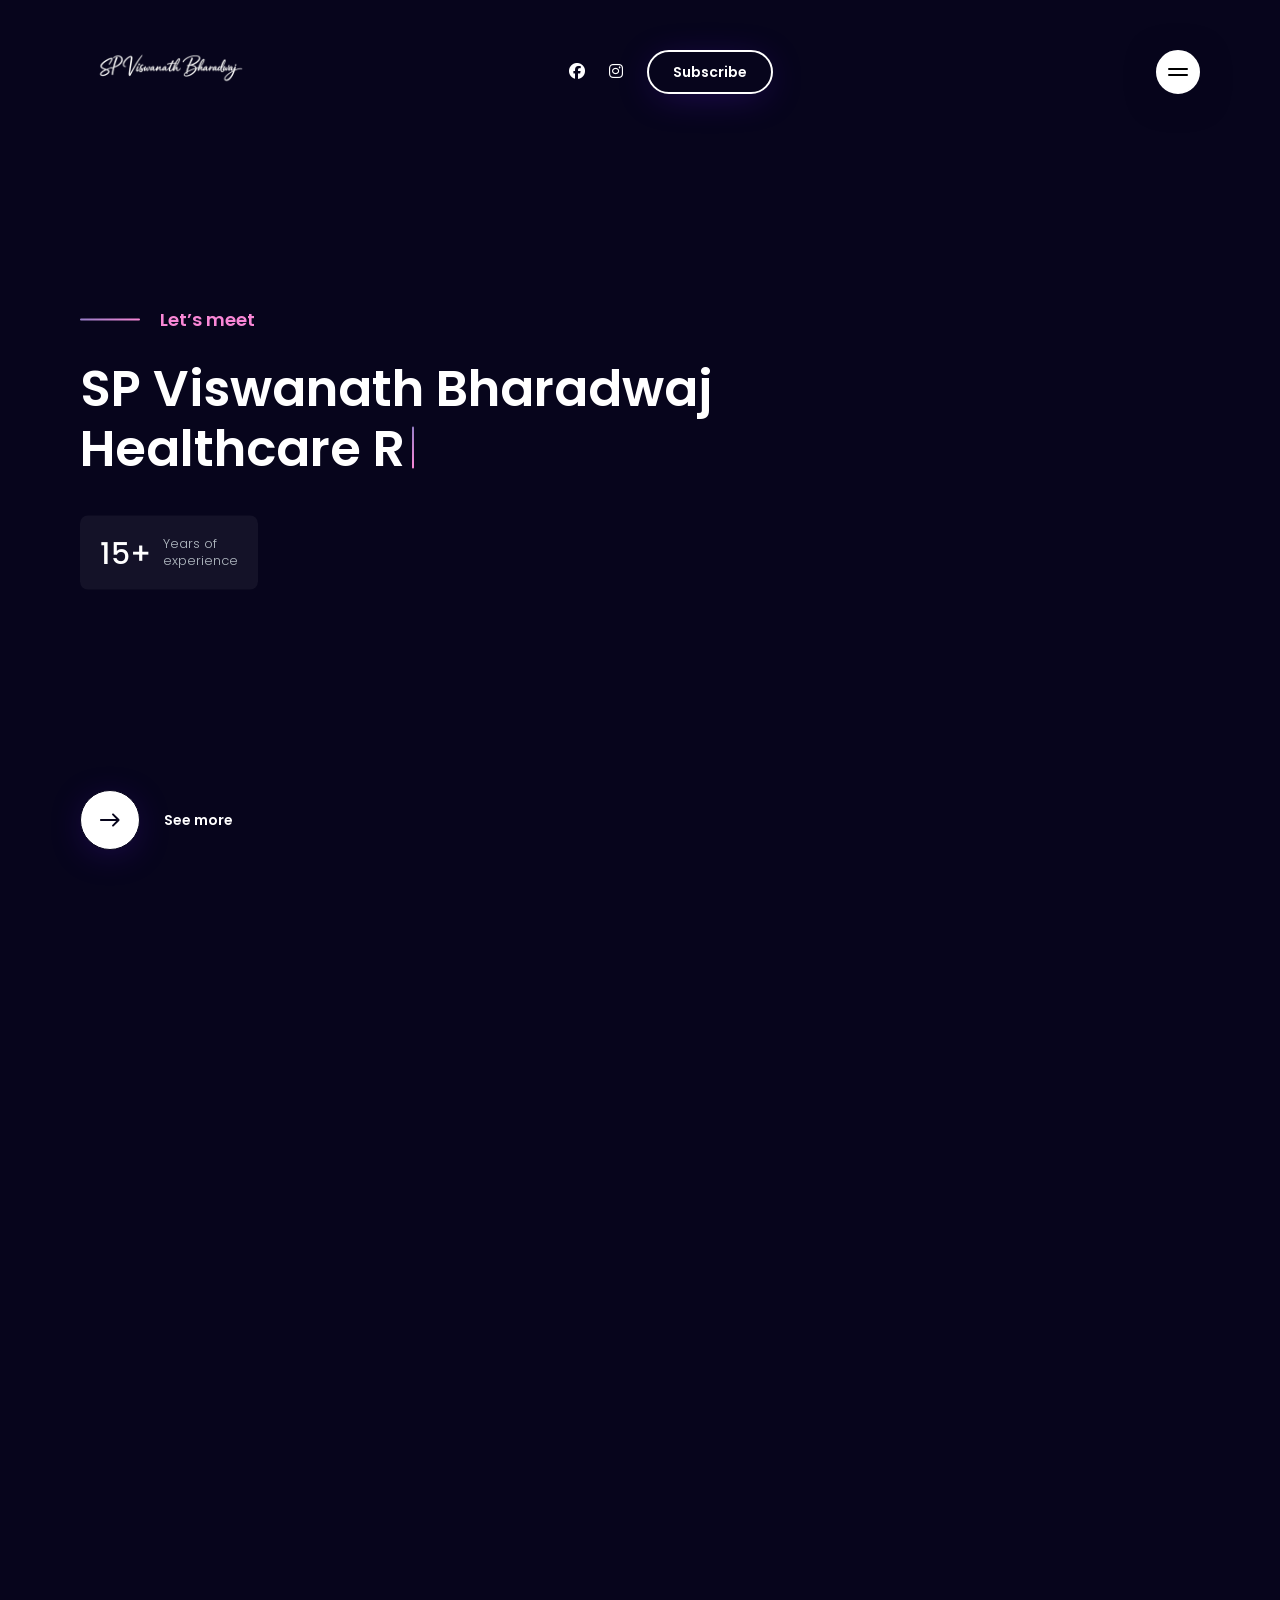
==== commit 1ebc312c: "Update index.html" ====
--- a/index.html
+++ b/index.html
@@ -690,7 +690,7 @@
                       <div class="col-12 col-md-6 col-lg-4 contactdata">
                         <div class="contactdata__item contactdata-item-1 block-rounded-l">
                           <div class="contactdata__icon">
-                            <img src="https://dummyimage.com/100x100/dedede/636363" alt="Marvio Contact Icon">
+                            <img src="https://i.ibb.co/7JxWTqFw/location.png" alt="location Icon">
                           </div>
                           <h5 class="contactdata__title">Location</h5>
                           <div class="contactdata__descr d-flex align-items-start">
@@ -715,7 +715,7 @@
                       <div class="col-12 col-md-6 col-lg-4 contactdata">
                         <div class="contactdata__item contactdata-item-2 block-rounded-l">
                           <div class="contactdata__icon">
-                            <img src="https://dummyimage.com/100x100/dedede/636363" alt="Marvio Contact Icon">
+                            <img src="https://i.ibb.co/JWPmwyH2/follow.png" alt="Follow Icon">
                           </div>
                           <h5 class="contactdata__title">Follow us</h5>
                           <div class="contactdata__descr d-flex align-items-start">
@@ -744,7 +744,7 @@
                       <div class="col-12 col-md-6 col-lg-4 contactdata">
                         <div class="contactdata__item contactdata-item-3 block-rounded-l">
                           <div class="contactdata__icon">
-                            <img src="https://dummyimage.com/100x100/dedede/636363" alt="Marvio Contact Icon">
+                            <img src="https://i.ibb.co/8gg227Cp/contact.png" alt="Contact Icon">
                           </div>
                           <h5 class="contactdata__title">Contact</h5>
                           <div class="contactdata__descr d-flex align-items-start">
@@ -1156,3 +1156,4 @@
 
 
 
+
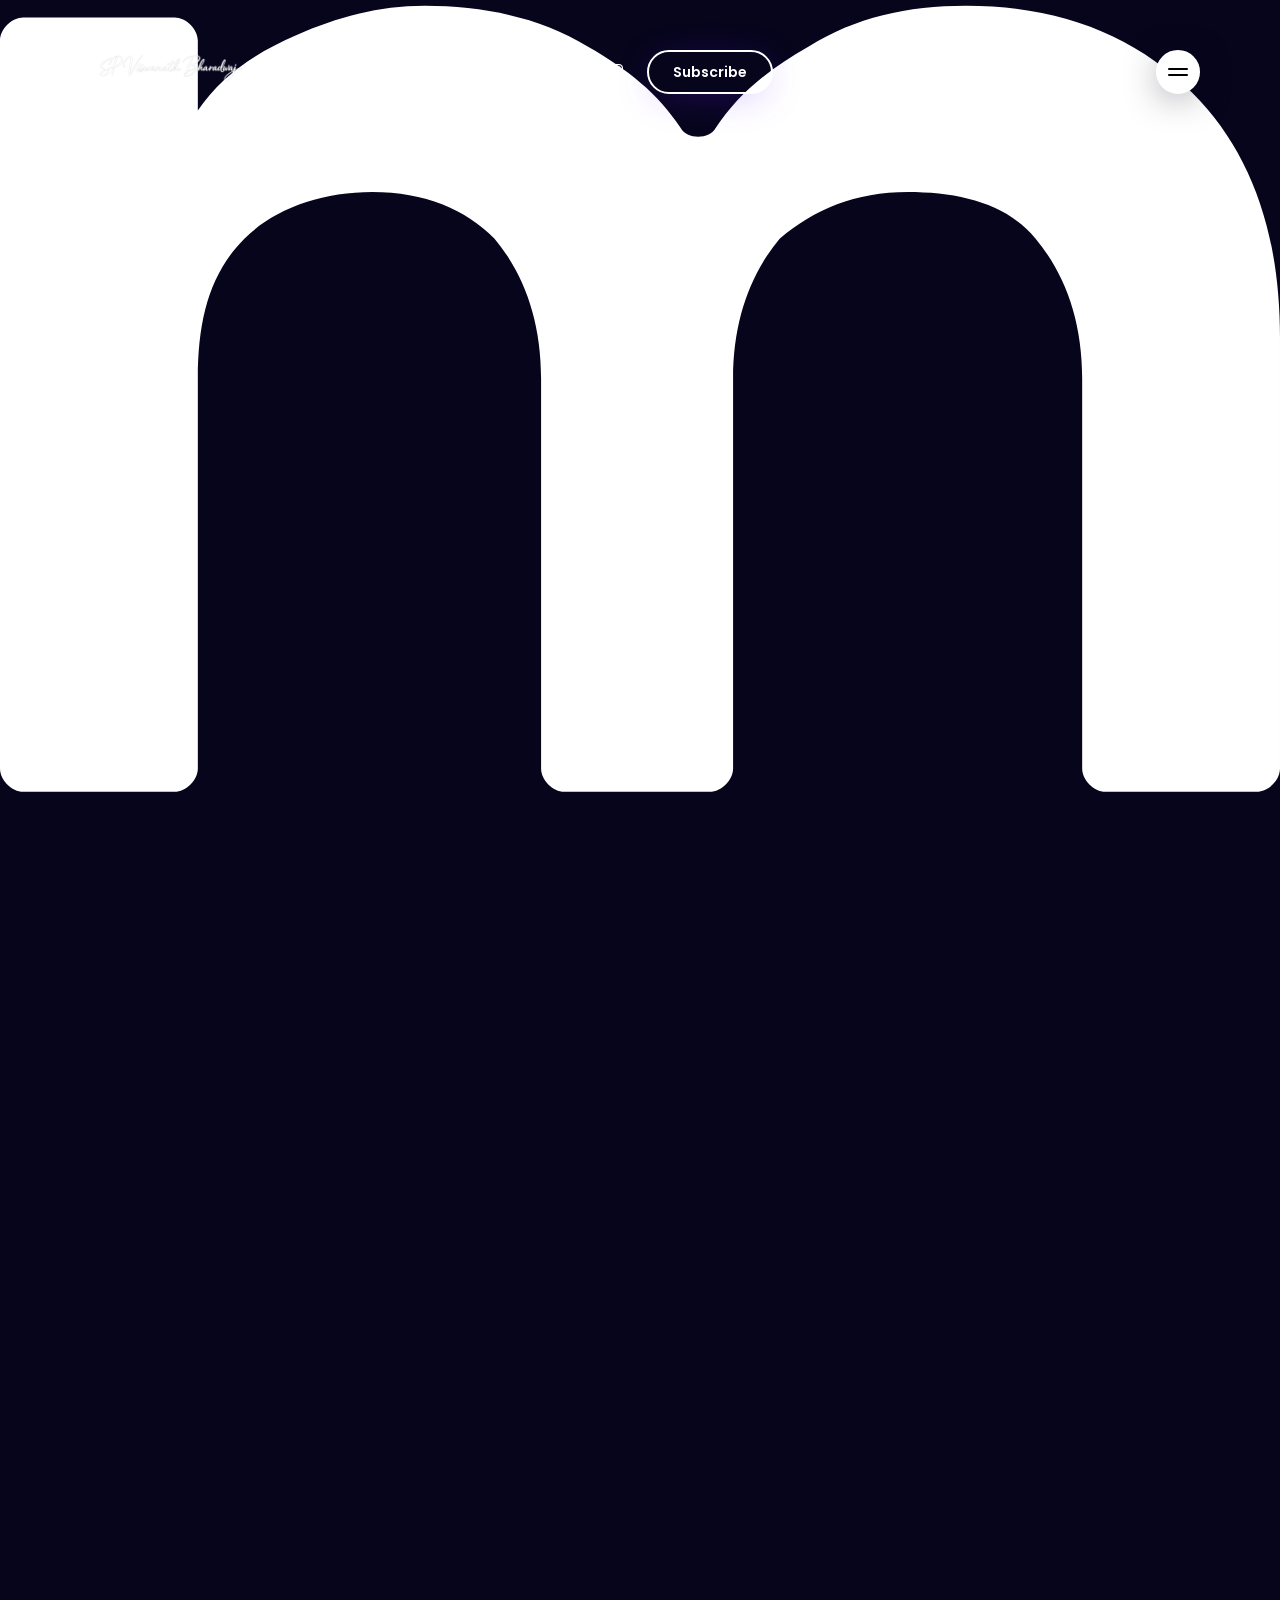
==== commit 16324842: "Update index.html" ====
--- a/index.html
+++ b/index.html
@@ -1,49 +1,25 @@
 <!DOCTYPE html>
 <html lang="en" dir="ltr">
 
-  <head>
-    <meta charset="utf-8">
-
-    <!-- Page Title -->
-    <title>SP Viswanath Bharadwaj Portfolio</title>
-
-    <!-- Meta Tags -->
-    <meta name="description" content="Marvio - awesome coming soon and portfolio template to kick-start your project">
-    <meta name="keywords" content="mix_design, coming soon, under construction, template, landing page, portfolio, one page, responsive, html5, css3, creative, clean, agency, personal page">
-    <meta name="author" content="mix_design">
-
-    <!-- Viewport Meta-->
-    <meta http-equiv="X-UA-Compatible" content="IE=edge">
-    <meta name="viewport" content="width=device-width, initial-scale=1, maximum-scale=1">
-
-    <!-- Template Favicon & Icons Start -->
-    <link rel="icon" href="img/favicon/favicon.ico" sizes="any">
-    <link rel="icon" href="img/favicon/icon.svg" type="image/svg+xml">
-    <link rel="apple-touch-icon" href="img/favicon/apple-touch-icon.png">
-    <link rel="manifest" href="img/favicon/manifest.webmanifest">
-    <!-- Template Favicon & Icons End -->
-
-    <!-- Facebook Metadata Start -->
-    <meta property="og:image:height" content="1200">
-    <meta property="og:image:width" content="1200">
-    <meta property="og:title" content="Marvio - Coming Soon & Portfolio Template">
-    <meta property="og:description" content="Marvio - awesome coming soon and portfolio template to kick-start your project">
-    <meta property="og:url" content="http://mixdesign.dev/themeforest/marvio/">
-    <meta property="og:image" content="http://mixdesign.dev/themeforest/marvio/img/favicon/og-image.jpg">
-    <!-- Facebook Metadata End -->
-
-    <!-- Template Styles Start -->
-    <link rel="stylesheet" type="text/css" href="css/loaders/loader.css">
-    <link rel="stylesheet" type="text/css" href="css/plugins.css">
-    <link rel="stylesheet" type="text/css" href="css/main.css">
-    <!-- Template Styles End -->
-
-    <!-- Custom Browser Color Start -->
-    <meta name="theme-color" content="#0e0d26">
-    <meta name="msapplication-navbutton-color" content="#0e0d26">
-    <meta name="apple-mobile-web-app-status-bar-style" content="#0e0d26">
-    <!-- Custom Browser Color End -->
-  </head>
+<head>
+  <meta charset="utf-8">
+
+  <title>SP Viswanath Bharadwaj Portfolio</title>
+
+  <meta name="description" content="Portfolio of SP Viswanath Bharadwaj">
+  <meta name="keywords" content="portfolio, developer, projects">
+  <meta name="author" content="SP Viswanath Bharadwaj">
+
+  <meta http-equiv="X-UA-Compatible" content="IE=edge">
+  <meta name="viewport" content="width=device-width, initial-scale=1, maximum-scale=1">
+
+  <link rel="icon" href="img/favicon/favicon.ico">
+
+  <link rel="stylesheet" href="css/plugins.css">
+  <link rel="stylesheet" href="css/main.css">
+
+  <meta name="theme-color" content="#0e0d26">
+</head>
 
   <body>
 
@@ -690,7 +666,7 @@
                       <div class="col-12 col-md-6 col-lg-4 contactdata">
                         <div class="contactdata__item contactdata-item-1 block-rounded-l">
                           <div class="contactdata__icon">
-                            <img src="https://i.ibb.co/7JxWTqFw/location.png" alt="location Icon">
+                            <img src="img/contact/location.PNG" alt="location Icon">
                           </div>
                           <h5 class="contactdata__title">Location</h5>
                           <div class="contactdata__descr d-flex align-items-start">
@@ -698,15 +674,8 @@
                               <i class="fa-solid fa-location-crosshairs"></i>
                             </div>
                             <div class="contactdata__text">
-                              <p><a class="contact-link" href="https://goo.gl/maps/nWXKpGaDPuyH6gxRA" target="_blank">11 West 53 Street,<br>New York, NY 10019</a></p>
-                            </div>
-                          </div>
-                          <div class="contactdata__descr d-flex align-items-start">
-                            <div class="contactdata__icon">
-                              <i class="fa-solid fa-location-crosshairs"></i>
-                            </div>
-                            <div class="contactdata__text">
-                              <p><a class="contact-link" href="https://goo.gl/maps/xap5o3MZBuC6DFHz8" target="_blank">3400 Broadway,<br>Oakland, CA 94611</a></p>
+                              <p><a class="contact-link" href="https://goo.gl/maps/nWXKpGaDPuyH6gxRA" target="_blank">Uppal,<br>Hyderabad, IN 300039</a></p>
+                            </div>
                             </div>
                           </div>
                         </div>
@@ -715,7 +684,132 @@
                       <div class="col-12 col-md-6 col-lg-4 contactdata">
                         <div class="contactdata__item contactdata-item-2 block-rounded-l">
                           <div class="contactdata__icon">
-                            <img src="https://i.ibb.co/JWPmwyH2/follow.png" alt="Follow Icon">
+                            <img src="img/contact/follow.PNG" alt="Follow Icon">
+                          </div>
+                          <h5 class="contactdata__title">Follow us</h5>
+                          <div class="contactdata__descr d-flex align-items-start">
+                            <ul class="contactdata__socials">
+                              <li>
+                                <i class="fa-brands fa-facebook"></i>
+                                <a class="contact-link" href="https://www.facebook.com/throbknight" target="_blank">Facebook</a>
+                              </li>
+                              <li>
+                                <i class="fa-brands fa-instagram"></i>
+                                <a class="contact-link" href="https://www.instagram.com/sp_viswanath_bharadwaj/" target="_blank">Instagram</a>
+                              </li>
+                            </ul>
+                          </div>
+                        </div>
+                      </div>
+                      <!-- contact data single item -->
+                      <div class="col-12 col-md-6 col-lg-4 contactdata">
+                        <div class="contactdata__item contactdata-item-3 block-rounded-l">
+                          <div class="contactdata__icon">
+                            <img src="img/contact/contact.PNG" alt="Contact Icon">
+                          </div>
+                          <h5 class="contactdata__title">Contact</h5>
+                          <div class="contactdata__descr d-flex align-items-start">
+                            <div class="contactdata__icon">
+                              <i class="fa-solid fa-phone"></i>
+                            </div>
+                            <div class="contactdata__text">
+                              <p>
+                                <a class="contact-link" href="tel:+917893656464">+91 789 365-6464</a>
+                                <br>
+                              </p>
+                            </div>
+                          </div>
+                          <div class="contactdata__descr d-flex align-items-start">
+                            <div class="contactdata__icon">
+                              <i class="fa-solid fa-envelope"></i>
+                            </div>
+                            <div class="contactdata__text">
+                              <a class="contact-link" href="mailto:spv.bharadwaj@gmail.com?subject=Message%20from%20your%20site">spv.bharadwaj@gmail.com</a>
+                              <br>
+                            </div>
+                          </div>
+                        </div>
+                      </div>
+                    </div>
+                  </div>
+                </div>
+              </div>
+              <!-- Section Container - Contact Data End -->
+
+          <!-- Portfolio Section Media Start -->
+          <div class="col-12 col-xl-4 inner__media">
+
+            <!-- Portfolio Section Image Background Start -->
+            <div class="image media-image-portfolio"></div>
+            <!-- Portfolio Section Image Background End -->
+
+          </div>
+          <!-- Portfolio Section Media End -->
+
+        </div>
+      </div>
+    </section>
+    <!-- Portfolio Section End -->
+
+    <!-- Contact Section Start -->
+    <section id="contact" class="inner contact">
+      <div class="container-fluid p-0 fullheight">
+        <div class="row g-0 fullheight">
+
+          <!-- Contact Section Content Start -->
+          <div class="col-12 col-xl-8 inner__content">
+            <!-- desktop shadow -->
+            <div class="desktop-shadow"></div>
+            <!-- inner section blocks -->
+            <div class="inner__blocks">
+
+              <!-- Section Container - Section Title Start -->
+              <div class="inner__container">
+                <div class="content-block">
+                  <span class="section__subtitle">Contact</span>
+                  <h2>Let’s get in touch. Welcome to the new office.</h2>
+                  <p class="section__text">Our website is under construction but we are ready to go!
+                    You can call us or leave a request here.
+                    We are always glad to see you in <a class="text-link" href="https://goo.gl/maps/nWXKpGaDPuyH6gxRA" target="_blank">our office</a> from
+                    <span>9:00</span> to
+                    <span>18:00</span>.
+                  </p>
+                </div>
+              </div>
+              <!-- Section Container - Section Title End -->
+
+              <!-- Section Container - Contact Data Start -->
+              <div class="inner__container">
+                <div class="content-block grid-block">
+                  <div class="container-fluid px-4">
+                    <div class="row gx-5 align-items-stretch">
+                      <!-- contact data single item -->
+                      <div class="col-12 col-md-6 col-lg-4 contactdata">
+                        <div class="contactdata__item contactdata-item-1 block-rounded-l">
+                          <div class="contactdata__icon">
+                            <img src="https://dummyimage.com/100x100/dedede/636363" alt="Marvio Contact Icon">
+                          </div>
+                          <h5 class="contactdata__title">Location</h5>
+                          <div class="contactdata__descr d-flex align-items-start">
+                            <div class="contactdata__icon">
+                              <i class="fa-solid fa-location-crosshairs"></i>
+                            </div>
+                            <div class="contactdata__text">
+                              <p><a class="contact-link" href="https://goo.gl/maps/nWXKpGaDPuyH6gxRA" target="_blank">Uppal,<br>Hyderabad, IN 500098</a></p>
+                            </div>
+                          </div>
+                          <div class="contactdata__descr d-flex align-items-start">
+                            <div class="contactdata__icon">
+                              <i class="fa-solid fa-location-crosshairs"></i>
+                            </div>
+                          </div>
+                        </div>
+                      </div>
+                      <!-- contact data single item -->
+                      <div class="col-12 col-md-6 col-lg-4 contactdata">
+                        <div class="contactdata__item contactdata-item-2 block-rounded-l">
+                          <div class="contactdata__icon">
+                            <img src="https://dummyimage.com/100x100/dedede/636363" alt="Marvio Contact Icon">
                           </div>
                           <h5 class="contactdata__title">Follow us</h5>
                           <div class="contactdata__descr d-flex align-items-start">
@@ -744,144 +838,6 @@
                       <div class="col-12 col-md-6 col-lg-4 contactdata">
                         <div class="contactdata__item contactdata-item-3 block-rounded-l">
                           <div class="contactdata__icon">
-                            <img src="https://i.ibb.co/8gg227Cp/contact.png" alt="Contact Icon">
-                          </div>
-                          <h5 class="contactdata__title">Contact</h5>
-                          <div class="contactdata__descr d-flex align-items-start">
-                            <div class="contactdata__icon">
-                              <i class="fa-solid fa-phone"></i>
-                            </div>
-                            <div class="contactdata__text">
-                              <p>
-                                <a class="contact-link" href="tel:+12127089400">+1 212-708-9400</a>
-                                <br>
-                                <a class="contact-link" href="tel:+15104570211">+1 510-457-0211</a>
-                              </p>
-                            </div>
-                          </div>
-                          <div class="contactdata__descr d-flex align-items-start">
-                            <div class="contactdata__icon">
-                              <i class="fa-solid fa-envelope"></i>
-                            </div>
-                            <div class="contactdata__text">
-                              <a class="contact-link" href="mailto:example@example.com?subject=Message%20from%20your%20site">hello@marvio.com</a>
-                              <br>
-                              <a class="contact-link" href="mailto:example@example.com?subject=Message%20from%20your%20site">support@marvio.com</a>
-                            </div>
-                          </div>
-                        </div>
-                      </div>
-                    </div>
-                  </div>
-                </div>
-              </div>
-              <!-- Section Container - Contact Data End -->
-
-          <!-- Portfolio Section Media Start -->
-          <div class="col-12 col-xl-4 inner__media">
-
-            <!-- Portfolio Section Image Background Start -->
-            <div class="image media-image-portfolio"></div>
-            <!-- Portfolio Section Image Background End -->
-
-          </div>
-          <!-- Portfolio Section Media End -->
-
-        </div>
-      </div>
-    </section>
-    <!-- Portfolio Section End -->
-
-    <!-- Contact Section Start -->
-    <section id="contact" class="inner contact">
-      <div class="container-fluid p-0 fullheight">
-        <div class="row g-0 fullheight">
-
-          <!-- Contact Section Content Start -->
-          <div class="col-12 col-xl-8 inner__content">
-            <!-- desktop shadow -->
-            <div class="desktop-shadow"></div>
-            <!-- inner section blocks -->
-            <div class="inner__blocks">
-
-              <!-- Section Container - Section Title Start -->
-              <div class="inner__container">
-                <div class="content-block">
-                  <span class="section__subtitle">Contact</span>
-                  <h2>Let’s get in touch. Welcome to the new office.</h2>
-                  <p class="section__text">Our website is under construction but we are ready to go!
-                    You can call us or leave a request here.
-                    We are always glad to see you in <a class="text-link" href="https://goo.gl/maps/nWXKpGaDPuyH6gxRA" target="_blank">our office</a> from
-                    <span>9:00</span> to
-                    <span>18:00</span>.
-                  </p>
-                </div>
-              </div>
-              <!-- Section Container - Section Title End -->
-
-              <!-- Section Container - Contact Data Start -->
-              <div class="inner__container">
-                <div class="content-block grid-block">
-                  <div class="container-fluid px-4">
-                    <div class="row gx-5 align-items-stretch">
-                      <!-- contact data single item -->
-                      <div class="col-12 col-md-6 col-lg-4 contactdata">
-                        <div class="contactdata__item contactdata-item-1 block-rounded-l">
-                          <div class="contactdata__icon">
-                            <img src="https://dummyimage.com/100x100/dedede/636363" alt="Marvio Contact Icon">
-                          </div>
-                          <h5 class="contactdata__title">Location</h5>
-                          <div class="contactdata__descr d-flex align-items-start">
-                            <div class="contactdata__icon">
-                              <i class="fa-solid fa-location-crosshairs"></i>
-                            </div>
-                            <div class="contactdata__text">
-                              <p><a class="contact-link" href="https://goo.gl/maps/nWXKpGaDPuyH6gxRA" target="_blank">11 West 53 Street,<br>New York, NY 10019</a></p>
-                            </div>
-                          </div>
-                          <div class="contactdata__descr d-flex align-items-start">
-                            <div class="contactdata__icon">
-                              <i class="fa-solid fa-location-crosshairs"></i>
-                            </div>
-                            <div class="contactdata__text">
-                              <p><a class="contact-link" href="https://goo.gl/maps/xap5o3MZBuC6DFHz8" target="_blank">3400 Broadway,<br>Oakland, CA 94611</a></p>
-                            </div>
-                          </div>
-                        </div>
-                      </div>
-                      <!-- contact data single item -->
-                      <div class="col-12 col-md-6 col-lg-4 contactdata">
-                        <div class="contactdata__item contactdata-item-2 block-rounded-l">
-                          <div class="contactdata__icon">
-                            <img src="https://dummyimage.com/100x100/dedede/636363" alt="Marvio Contact Icon">
-                          </div>
-                          <h5 class="contactdata__title">Follow us</h5>
-                          <div class="contactdata__descr d-flex align-items-start">
-                            <ul class="contactdata__socials">
-                              <li>
-                                <i class="fa-brands fa-facebook"></i>
-                                <a class="contact-link" href="https://www.facebook.com/" target="_blank">Facebook</a>
-                              </li>
-                              <li>
-                                <i class="fa-brands fa-instagram"></i>
-                                <a class="contact-link" href="https://www.instagram.com/" target="_blank">Instagram</a>
-                              </li>
-                              <li>
-                                <i class="fa-brands fa-x-twitter"></i>
-                                <a class="contact-link" href="https://x.com/" target="_blank">X</a>
-                              </li>
-                              <li>
-                                <i class="fa-brands fa-pinterest"></i>
-                                <a class="contact-link" href="https://pinterest.com/" target="_blank">Pinterest</a>
-                              </li>
-                            </ul>
-                          </div>
-                        </div>
-                      </div>
-                      <!-- contact data single item -->
-                      <div class="col-12 col-md-6 col-lg-4 contactdata">
-                        <div class="contactdata__item contactdata-item-3 block-rounded-l">
-                          <div class="contactdata__icon">
                             <img src="https://dummyimage.com/100x100/dedede/636363" alt="Marvio Contact Icon">
                           </div>
                           <h5 class="contactdata__title">Contact</h5>
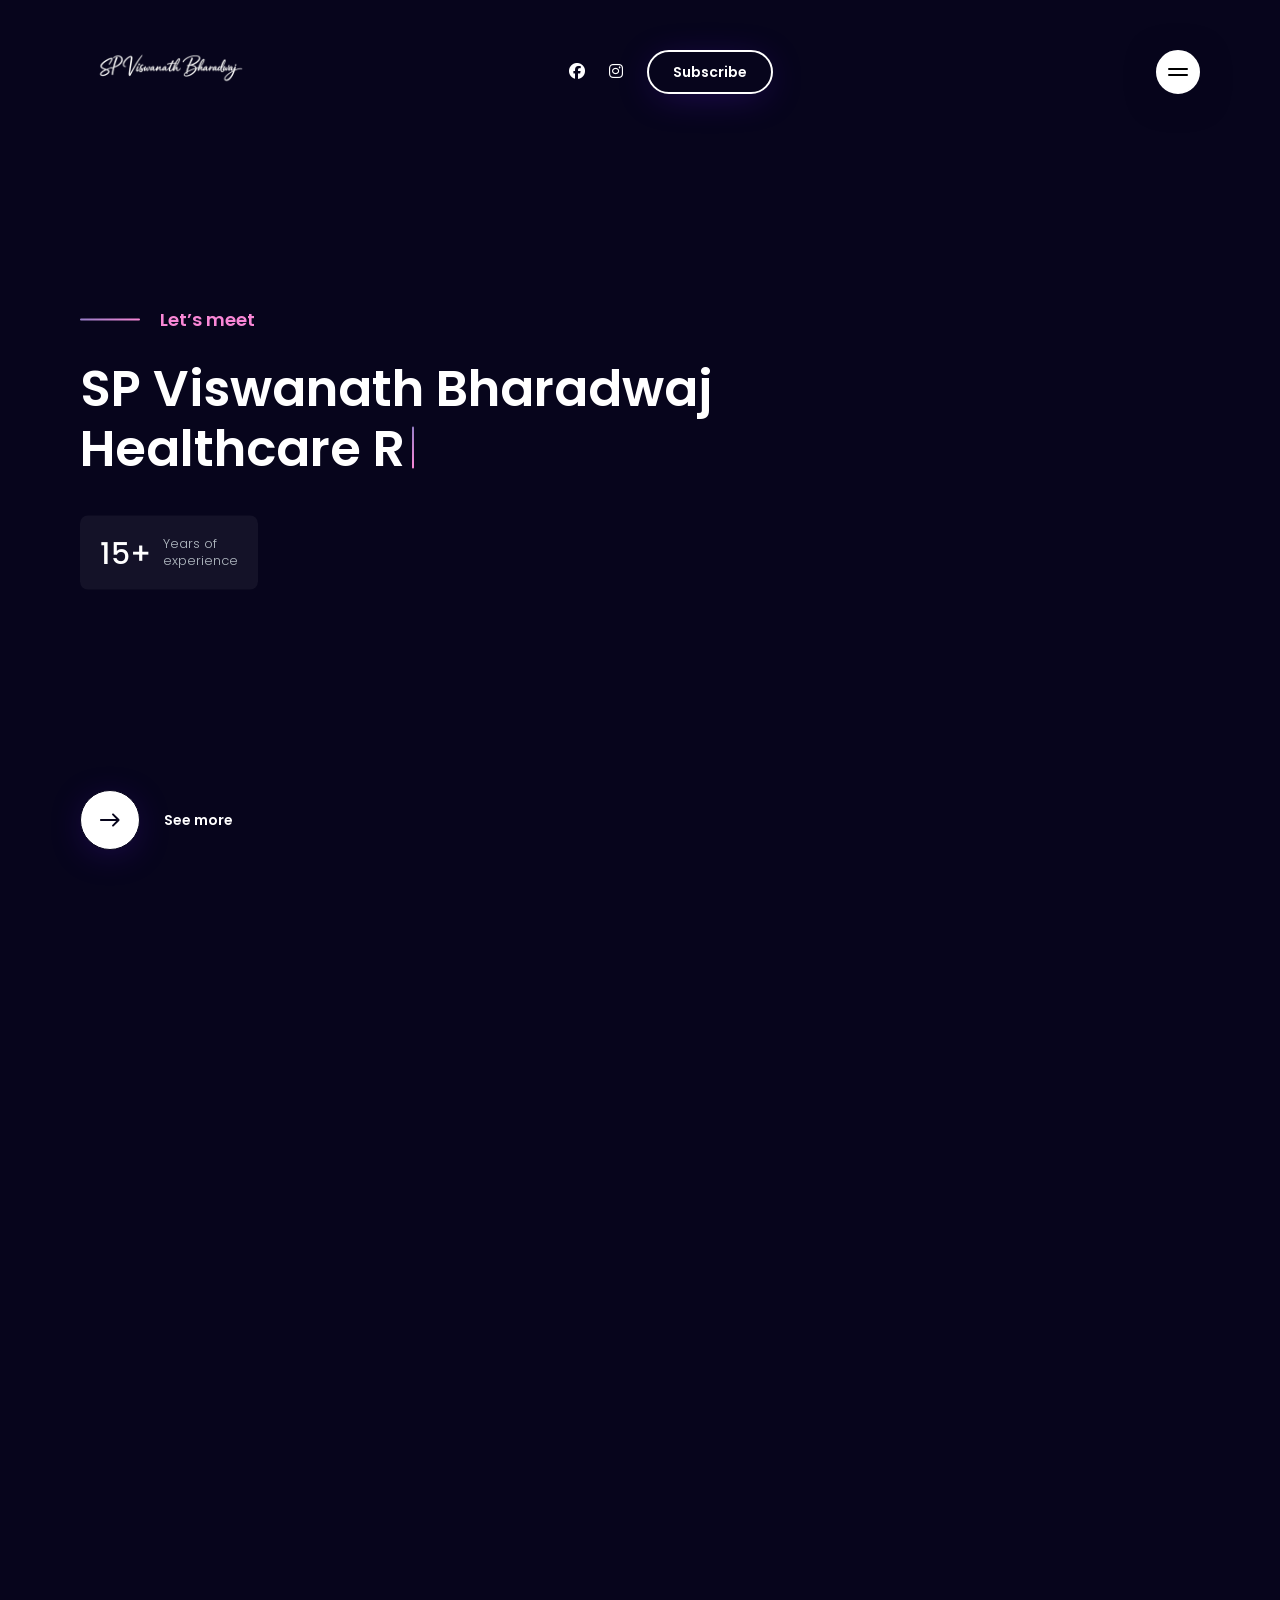
==== commit d98323b8: "Update index.html" ====
--- a/index.html
+++ b/index.html
@@ -1,25 +1,40 @@
 <!DOCTYPE html>
 <html lang="en" dir="ltr">
 
-<head>
-  <meta charset="utf-8">
-
-  <title>SP Viswanath Bharadwaj Portfolio</title>
-
-  <meta name="description" content="Portfolio of SP Viswanath Bharadwaj">
-  <meta name="keywords" content="portfolio, developer, projects">
-  <meta name="author" content="SP Viswanath Bharadwaj">
-
-  <meta http-equiv="X-UA-Compatible" content="IE=edge">
-  <meta name="viewport" content="width=device-width, initial-scale=1, maximum-scale=1">
-
-  <link rel="icon" href="img/favicon/favicon.ico">
-
-  <link rel="stylesheet" href="css/plugins.css">
-  <link rel="stylesheet" href="css/main.css">
-
-  <meta name="theme-color" content="#0e0d26">
-</head>
+  <head>
+    <meta charset="utf-8">
+
+    <!-- Page Title -->
+    <title>SP Viswanath Bharadwaj Portfolio</title>
+
+    <!-- Meta Tags -->
+    <meta name="description" content="Portfolio of SP Viswanath Bharadwaj">
+    <meta name="keywords" content="portfolio, developer, projects, Bharadwaj">
+    <meta name="author" content="SP Viswanath Bharadwaj">
+
+    <!-- Viewport Meta-->
+    <meta http-equiv="X-UA-Compatible" content="IE=edge">
+    <meta name="viewport" content="width=device-width, initial-scale=1, maximum-scale=1">
+
+    <!-- Template Favicon & Icons Start -->
+    <link rel="icon" href="img/favicon/favicon.ico" sizes="any">
+    <link rel="icon" href="img/favicon/icon.svg" type="image/svg+xml">
+    <link rel="apple-touch-icon" href="img/favicon/apple-touch-icon.png">
+    <link rel="manifest" href="img/favicon/manifest.webmanifest">
+    <!-- Template Favicon & Icons End -->
+
+    <!-- Template Styles Start -->
+    <link rel="stylesheet" type="text/css" href="css/loaders/loader.css">
+    <link rel="stylesheet" type="text/css" href="css/plugins.css">
+    <link rel="stylesheet" type="text/css" href="css/main.css">
+    <!-- Template Styles End -->
+
+    <!-- Custom Browser Color Start -->
+    <meta name="theme-color" content="#0e0d26">
+    <meta name="msapplication-navbutton-color" content="#0e0d26">
+    <meta name="apple-mobile-web-app-status-bar-style" content="#0e0d26">
+    <!-- Custom Browser Color End -->
+  </head>
 
   <body>
 
--- a/css/loaders/loader.css
+++ b/css/loaders/loader.css
@@ -0,0 +1,167 @@
+/*! ------------------------------------------------
+ * Project Name: Marvio - Coming Soon & Portfolio Template
+ * Project Description: Marvio - awesome coming soon and portfolio template to kick-start your project
+ * Tags: mix_design, coming soon, under construction, template, landing page, portfolio, one page, responsive, html5, css3, creative, clean, agency, personal page
+ * Version: 1.0.6
+ * Build Date: May 2022
+ * Last Update: July 2025
+ * This product is available exclusively on Themeforest
+ * Author: mix_design
+ * Author URI: https://themeforest.net/user/mix_design
+ * File name: loader.css
+ * ------------------------------------------------
+ *
+ * ------------------------------------------------
+ * Table of Contents
+ * ------------------------------------------------
+ *  1. Loader Styles
+ * ------------------------------------------------
+ * Table of Contents End
+ * ------------------------------------------------ */
+/* ------------------------------------------------*/
+/* Loader Styles Start */
+/* ------------------------------------------------*/
+.loader {
+  position: fixed;
+  top: 0;
+  right: 0;
+  bottom: 0;
+  left: 0;
+  z-index: 9999;
+  background-color: #07051c;
+  opacity: 1;
+  visibility: visible;
+  -webkit-transition: all 0.6s ease-in-out;
+  -o-transition: all 0.6s ease-in-out;
+  -moz-transition: all 0.6s ease-in-out;
+  transition: all 0.6s ease-in-out;
+}
+.loader.loaded {
+  opacity: 0;
+  visibility: hidden;
+}
+
+.loader__container {
+  position: absolute;
+  left: 50%;
+  top: 50%;
+  bottom: auto;
+  right: auto;
+  -webkit-transform: translateX(-50%) translateY(-50%);
+     -moz-transform: translateX(-50%) translateY(-50%);
+      -ms-transform: translateX(-50%) translateY(-50%);
+          transform: translateX(-50%) translateY(-50%);
+}
+
+.loader__circle {
+  position: relative;
+  width: 60px;
+  height: 60px;
+  background: #f987d6;
+  background: -webkit-gradient(linear, left top, right top, from(#6a47af), to(#f987d6));
+  background: -moz-linear-gradient(left, #6a47af 0%, #f987d6 100%);
+  background: -o-linear-gradient(left, #6a47af 0%, #f987d6 100%);
+  background: linear-gradient(to right, #6a47af 0%, #f987d6 100%);
+  -moz-border-radius: 50%;
+       border-radius: 50%;
+  -webkit-animation: whiteShadow 1s infinite;
+     -moz-animation: whiteShadow 1s infinite;
+          animation: whiteShadow 1s infinite;
+}
+.loader__circle img {
+  display: block;
+  position: absolute;
+  left: 50%;
+  top: 50%;
+  bottom: auto;
+  right: auto;
+  -webkit-transform: translateX(-50%) translateY(-50%);
+     -moz-transform: translateX(-50%) translateY(-50%);
+      -ms-transform: translateX(-50%) translateY(-50%);
+          transform: translateX(-50%) translateY(-50%);
+  width: auto;
+}
+.loader__circle.fade {
+  -webkit-animation-play-state: paused;
+     -moz-animation-play-state: paused;
+          animation-play-state: paused;
+  opacity: 0;
+  -webkit-transition: opacity 0.3s ease-in-out;
+  -o-transition: opacity 0.3s ease-in-out;
+  -moz-transition: opacity 0.3s ease-in-out;
+  transition: opacity 0.3s ease-in-out;
+}
+
+@-webkit-keyframes whiteShadow {
+  0% {
+    -webkit-box-shadow: 0 0 0 0 rgba(106, 71, 175, 0.5);
+            box-shadow: 0 0 0 0 rgba(106, 71, 175, 0.5);
+    -webkit-transition: -webkit-box-shadow 0.3s ease-in-out;
+    transition: -webkit-box-shadow 0.3s ease-in-out;
+    -o-transition: box-shadow 0.3s ease-in-out;
+    -moz-transition: box-shadow 0.3s ease-in-out, -moz-box-shadow 0.3s ease-in-out;
+    transition: box-shadow 0.3s ease-in-out;
+    transition: box-shadow 0.3s ease-in-out, -webkit-box-shadow 0.3s ease-in-out, -moz-box-shadow 0.3s ease-in-out;
+  }
+  100% {
+    -webkit-box-shadow: 0 0 0 30px transparent;
+            box-shadow: 0 0 0 30px transparent;
+    -webkit-transition: -webkit-box-shadow 0.4s ease-in-out;
+    transition: -webkit-box-shadow 0.4s ease-in-out;
+    -o-transition: box-shadow 0.4s ease-in-out;
+    -moz-transition: box-shadow 0.4s ease-in-out, -moz-box-shadow 0.4s ease-in-out;
+    transition: box-shadow 0.4s ease-in-out;
+    transition: box-shadow 0.4s ease-in-out, -webkit-box-shadow 0.4s ease-in-out, -moz-box-shadow 0.4s ease-in-out;
+  }
+}
+
+@-moz-keyframes whiteShadow {
+  0% {
+    -moz-box-shadow: 0 0 0 0 rgba(106, 71, 175, 0.5);
+         box-shadow: 0 0 0 0 rgba(106, 71, 175, 0.5);
+    -webkit-transition: -webkit-box-shadow 0.3s ease-in-out;
+    transition: -webkit-box-shadow 0.3s ease-in-out;
+    -o-transition: box-shadow 0.3s ease-in-out;
+    -moz-transition: box-shadow 0.3s ease-in-out, -moz-box-shadow 0.3s ease-in-out;
+    transition: box-shadow 0.3s ease-in-out;
+    transition: box-shadow 0.3s ease-in-out, -webkit-box-shadow 0.3s ease-in-out, -moz-box-shadow 0.3s ease-in-out;
+  }
+  100% {
+    -moz-box-shadow: 0 0 0 30px transparent;
+         box-shadow: 0 0 0 30px transparent;
+    -webkit-transition: -webkit-box-shadow 0.4s ease-in-out;
+    transition: -webkit-box-shadow 0.4s ease-in-out;
+    -o-transition: box-shadow 0.4s ease-in-out;
+    -moz-transition: box-shadow 0.4s ease-in-out, -moz-box-shadow 0.4s ease-in-out;
+    transition: box-shadow 0.4s ease-in-out;
+    transition: box-shadow 0.4s ease-in-out, -webkit-box-shadow 0.4s ease-in-out, -moz-box-shadow 0.4s ease-in-out;
+  }
+}
+
+@keyframes whiteShadow {
+  0% {
+    -webkit-box-shadow: 0 0 0 0 rgba(106, 71, 175, 0.5);
+       -moz-box-shadow: 0 0 0 0 rgba(106, 71, 175, 0.5);
+            box-shadow: 0 0 0 0 rgba(106, 71, 175, 0.5);
+    -webkit-transition: -webkit-box-shadow 0.3s ease-in-out;
+    transition: -webkit-box-shadow 0.3s ease-in-out;
+    -o-transition: box-shadow 0.3s ease-in-out;
+    -moz-transition: box-shadow 0.3s ease-in-out, -moz-box-shadow 0.3s ease-in-out;
+    transition: box-shadow 0.3s ease-in-out;
+    transition: box-shadow 0.3s ease-in-out, -webkit-box-shadow 0.3s ease-in-out, -moz-box-shadow 0.3s ease-in-out;
+  }
+  100% {
+    -webkit-box-shadow: 0 0 0 30px transparent;
+       -moz-box-shadow: 0 0 0 30px transparent;
+            box-shadow: 0 0 0 30px transparent;
+    -webkit-transition: -webkit-box-shadow 0.4s ease-in-out;
+    transition: -webkit-box-shadow 0.4s ease-in-out;
+    -o-transition: box-shadow 0.4s ease-in-out;
+    -moz-transition: box-shadow 0.4s ease-in-out, -moz-box-shadow 0.4s ease-in-out;
+    transition: box-shadow 0.4s ease-in-out;
+    transition: box-shadow 0.4s ease-in-out, -webkit-box-shadow 0.4s ease-in-out, -moz-box-shadow 0.4s ease-in-out;
+  }
+}
+/* ------------------------------------------------*/
+/* Loader Styles End */
+/* ------------------------------------------------*/
